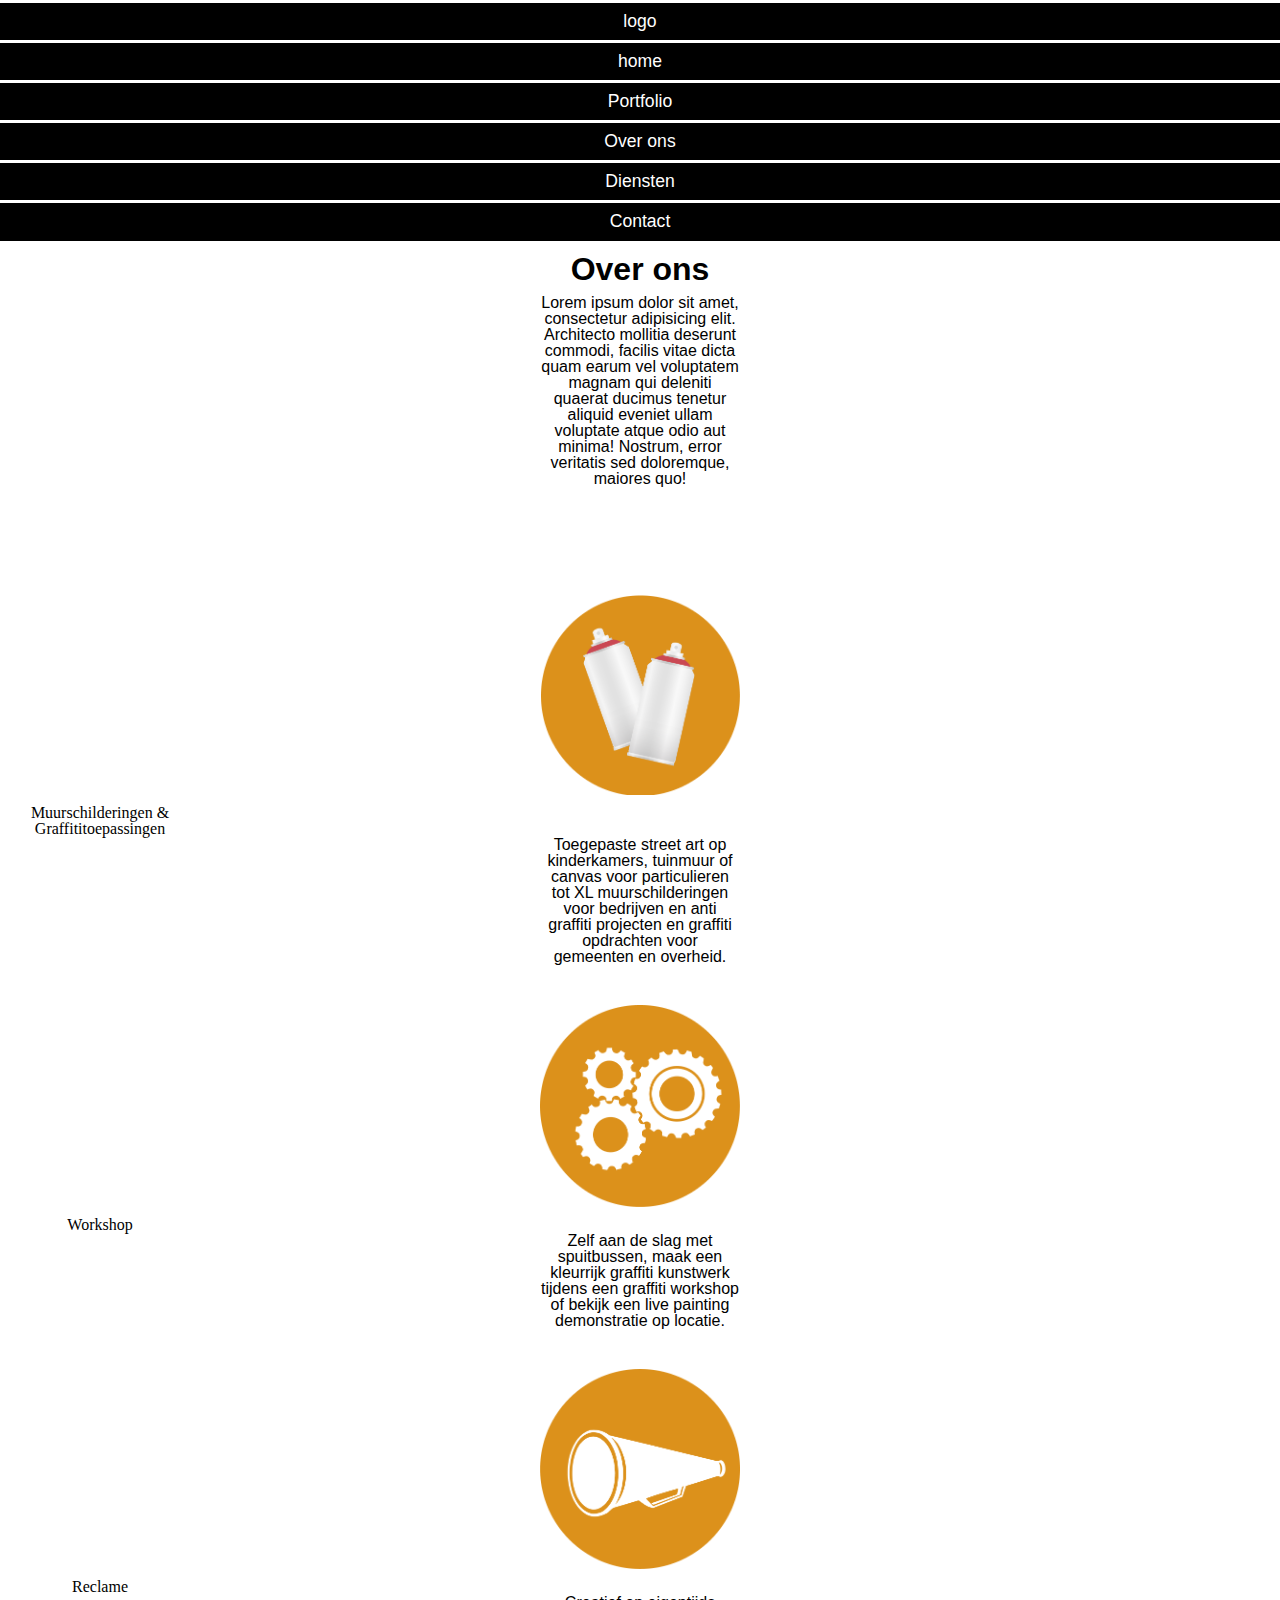
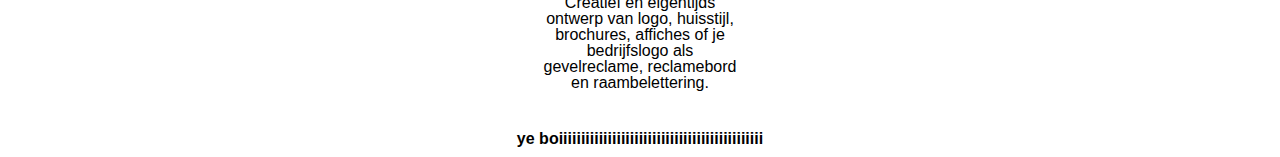
==== index.html @ 768bd207 "index" ====
<!DOCTYPE html>
<html lang="en">
<head>
    <meta charset="UTF-8">
    <title>Document</title>
    <link rel="stylesheet" href="css/screenIndex.css">
    <link rel="stylesheet" href="css/normalize.css">
    <meta name="viewport" content="width=device-width, initial-scale=1.0">
</head>
<body>
    <nav>
        <ul>
            <li><a href="#" class="navLink" id="logoLink">logo</a></li>
            <li><a href="#" class="navLink" id="homeLink">home</a></li>
            <li><a href="#" class="navLink" id="portfolioLink">Portfolio</a></li>
            <li><a href="#" class="navLink" id="overOnsLink">Over ons</a></li>
            <li><a href="#" class="navLink" id="dienstenLink">Diensten</a></li>
            <li><a href="#" class="navLink" id="contactLink">Contact</a></li>
        </ul>
    </nav>
    
    <main>
        <ul>
            <li class="overOns">
                <h1>Over ons</h1>
                <p>Lorem ipsum dolor sit amet, consectetur adipisicing elit. Architecto mollitia deserunt commodi, facilis vitae dicta quam earum vel voluptatem magnam qui deleniti quaerat ducimus tenetur aliquid eveniet ullam voluptate atque odio aut minima! Nostrum, error veritatis sed doloremque, maiores quo!</p>
            </li>
            
            <li class="overImg">
                <img src="https://placehold.it/200x200" alt="">
            </li>
            
            <li class="team" id="team1">
                <img src="img/Graff.png" alt="" class="circle">
                <h1>Muurschilderingen & Graffititoepassingen</h1>
                <p>Toegepaste street art op kinderkamers, tuinmuur of canvas voor particulieren tot XL muurschilderingen voor bedrijven en anti graffiti projecten en graffiti opdrachten voor gemeenten en overheid.</p>
            </li>
            

            
            <li class="team" id="team2">
                <img src="img/Workshop.png" alt="" class="circle">
                <h1> Workshop </h1>
                <p>Zelf aan de slag met spuitbussen, maak een kleurrijk graffiti kunstwerk tijdens een graffiti workshop of bekijk een live painting demonstratie op locatie.</p>
            </li>
            

            <li class="team" id="team3">
                <img src="img/Reclame.png" alt="" class="circle">
                <h1>Reclame</h1>
                <p>Creatief en eigentijds ontwerp van logo, huisstijl, brochures, affiches of je bedrijfslogo als gevelreclame, reclamebord en raambelettering.</p>
            </li>
        </ul>
    </main>
    <footer>
        <p>ye boiiiiiiiiiiiiiiiiiiiiiiiiiiiiiiiiiiiiiiiiiiiiii</p>
    </footer>
</body>
</html>
---- css/screenIndex.css ----
nav ul li{
    display: block;
    background-color: black;
    text-align: center;
    font-family: Arial, "Helvetica Neue", Helvetica, sans-serif;
    padding: 10px 0px;
    font-size: 1.1em;
    margin: 2.5px 0;
}

.navLink{
    color: black;
    text-decoration: none;
    color: white;
}

/*
nav ul{
    visibility: hidden;
}
*/

.overOns h1{
    text-align: center;
    font-family: Arial, "Helvetica Neue", Helvetica, sans-serif;
    font-weight: bold;
    padding: 10px 0px;
    font-size: 2em;
}

.overOns p{
    font-family: Arial, "Helvetica Neue", Helvetica, sans-serif;
    height: 200px;
    width: 200px;
    text-align:center;
    display: block;
    margin: 0 auto;
}

.overImg img{
    display: block;
    margin: 0 auto;
    margin-bottom: 100px;
}

.team img{
    display: block;
    margin: 40px auto 10px auto;
    width: 200px;
}

.team p{
    font-family: Arial, "Helvetica Neue", Helvetica, sans-serif;
    text-align: center;
    width: 200px;
    margin: 0 auto;
}
.team h1{
    font-family: serif;
    text-align: center;
    width: 200px;
}
footer{

    max-width: 100%;
}

footer p{
    margin-top: 30px;
    font-family: Arial, "Helvetica Neue", Helvetica, sans-serif;
    padding-top: 10px;
    padding-bottom: 10px;
    text-align: center;
    font-weight: bold;
}
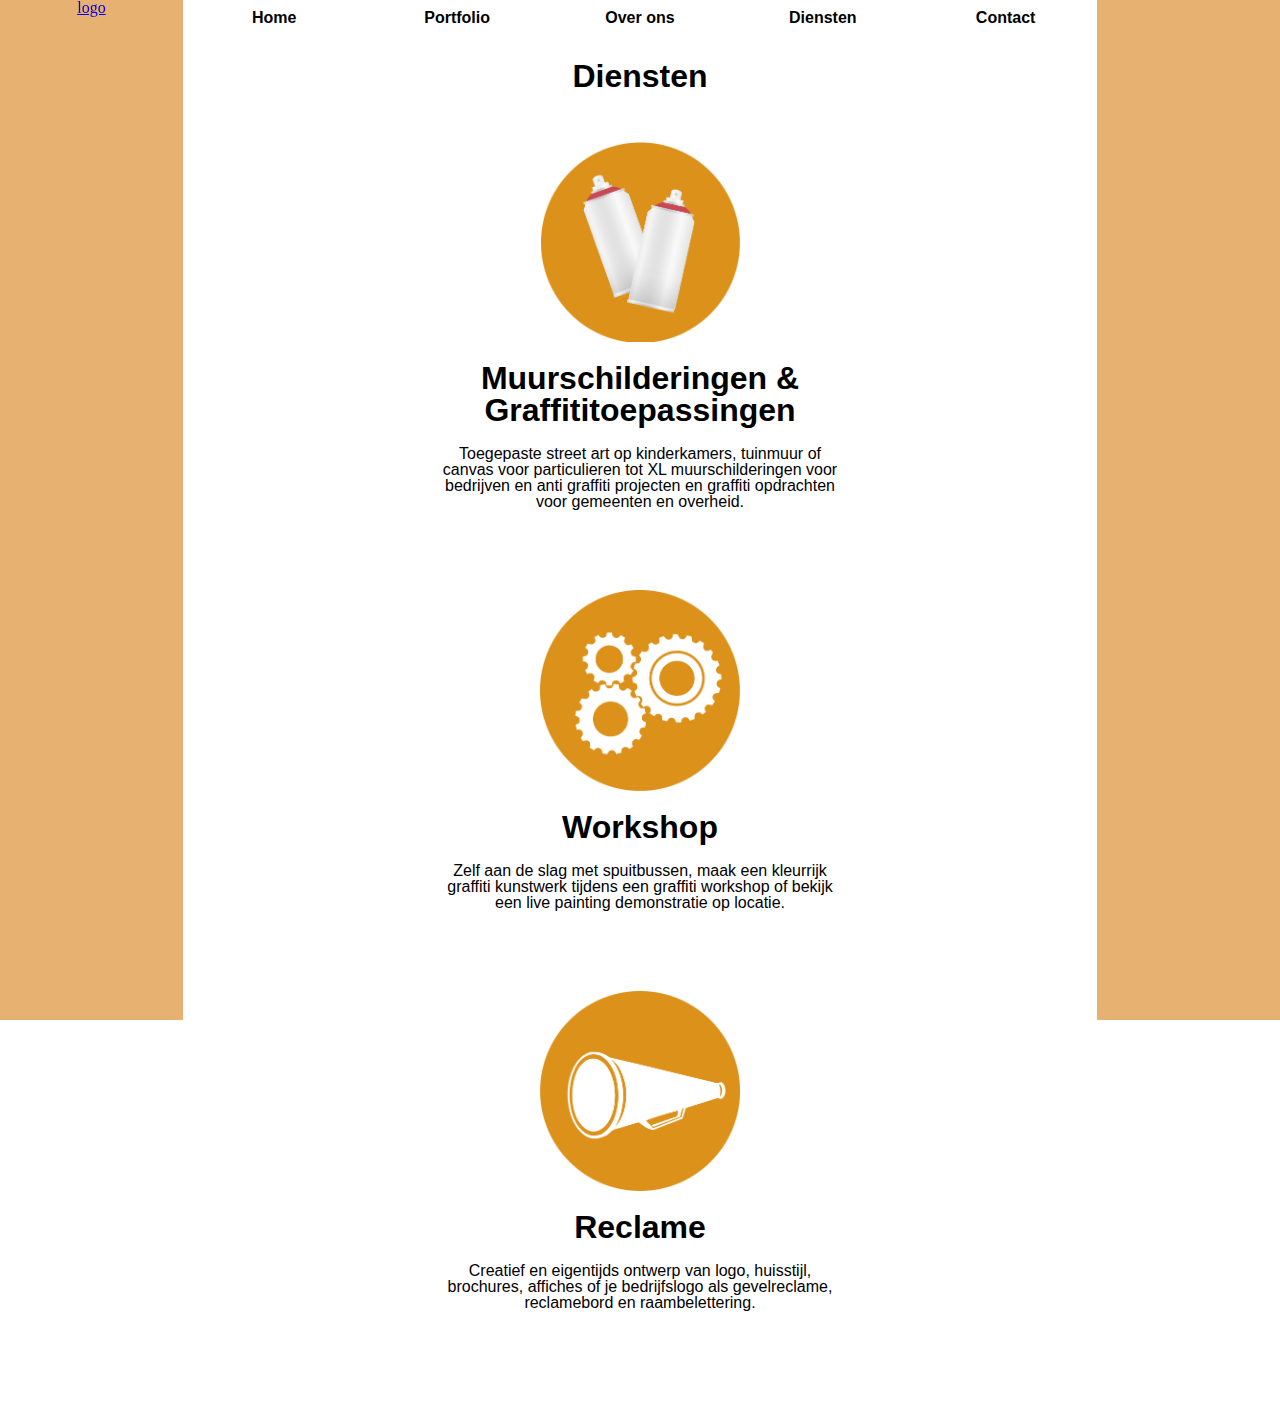
==== commit 87b16905: "Update Git Repository" ====
--- a/index.html
+++ b/index.html
@@ -9,25 +9,47 @@
 </head>
 <body>
     <nav>
-        <ul>
-            <li><a href="#" class="navLink" id="logoLink">logo</a></li>
-            <li><a href="#" class="navLink" id="homeLink">home</a></li>
-            <li><a href="#" class="navLink" id="portfolioLink">Portfolio</a></li>
-            <li><a href="#" class="navLink" id="overOnsLink">Over ons</a></li>
-            <li><a href="#" class="navLink" id="dienstenLink">Diensten</a></li>
-            <li><a href="#" class="navLink" id="contactLink">Contact</a></li>
-        </ul>
+       
+       <div class="grid_row">
+       
+        <div class="grid_column-7">
+            <div id="strokeLeft"></div>
+            <a href="#" class="logo">logo</a>
+            <div class="clearfix"></div>
+        </div>
+    
+        <div class="grid_column-7">
+            <a href="#" class="linkHome">Home</a>
+        </div>
+    
+        <div class="grid_column-7">
+            <a href="#" class="linkPortfolio">Portfolio</a>
+        </div>
+        
+        <div class="grid_column-7">
+            <a href="" class="linkOverOns">Over ons</a>
+        </div>
+        
+        <div class="grid_column-7">
+            <a href="#" class="linkDiensten">Diensten</a>
+        </div>
+        
+        <div class="grid_column-7">
+            <a href="#" class="linkContact">Contact</a>
+        </div>
+        
+        <div class="grid_column-7">
+            <div id="strokeRight"></div>
+            <div class="clearfix"></div>
+        </div>
+    
+    </div>
     </nav>
     
     <main>
         <ul>
             <li class="overOns">
-                <h1>Over ons</h1>
-                <p>Lorem ipsum dolor sit amet, consectetur adipisicing elit. Architecto mollitia deserunt commodi, facilis vitae dicta quam earum vel voluptatem magnam qui deleniti quaerat ducimus tenetur aliquid eveniet ullam voluptate atque odio aut minima! Nostrum, error veritatis sed doloremque, maiores quo!</p>
-            </li>
-            
-            <li class="overImg">
-                <img src="https://placehold.it/200x200" alt="">
+                <h1>Diensten</h1>
             </li>
             
             <li class="team" id="team1">
@@ -53,7 +75,7 @@
         </ul>
     </main>
     <footer>
-        <p>ye boiiiiiiiiiiiiiiiiiiiiiiiiiiiiiiiiiiiiiiiiiiiiii</p>
+        <p></p>
     </footer>
 </body>
 </html>--- a/css/screenIndex.css
+++ b/css/screenIndex.css
@@ -1,24 +1,36 @@
-nav ul li{
+.grid_row{
+    display: block;
+}
+
+.grid_column-7{
+    text-align: center;
+}
+
+.logo{
+    height: 50px;
+    display: block;
+    padding: 0px;
+    margin: 0px;
+    position:relative;
+}
+
+.linkHome, .linkPortfolio, .linkOverOns,.linkDiensten,.linkContact{
+     width: 100%;
     display: block;
     background-color: black;
-    text-align: center;
+    color: white;
     font-family: Arial, "Helvetica Neue", Helvetica, sans-serif;
-    padding: 10px 0px;
-    font-size: 1.1em;
-    margin: 2.5px 0;
+    padding: 10px 0;
+    text-decoration: none;
+    font-weight: bold;
+    margin-bottom: 2px
 }
 
-.navLink{
-    color: black;
-    text-decoration: none;
-    color: white;
+main ul li img{
+    border-color: white;
 }
 
-/*
-nav ul{
-    visibility: hidden;
-}
-*/
+
 
 .overOns h1{
     text-align: center;
@@ -56,9 +68,18 @@
     margin: 0 auto;
 }
 .team h1{
-    font-family: serif;
+    font-family: Arial, "Helvetica Neue", Helvetica, sans-serif;
+    font-weight: bold;
+    padding: 10px 0px;
+    font-size: 2em;
+    width: 200px;
     text-align: center;
-    width: 200px;
+    margin: 0 auto;
+    
+}
+
+#team1 h1{
+    width: 400px;
 }
 footer{
 
@@ -73,3 +94,57 @@
     text-align: center;
     font-weight: bold;
 }
+
+
+.clearfix{
+    clear: both;
+}
+
+
+@media(min-width:800px){
+    .grid_row{
+        display: flex;
+    }
+    .grid_column-7{
+        width: calc(100%/7);
+        display: inline-block;
+    }
+    
+    .linkHome, .linkPortfolio, .linkOverOns,.linkDiensten,.linkContact{
+        background-color: white;
+        color: black;
+    }
+        
+    .circle:hover{
+        border: 5px solid #E7B142;
+        transition: 0.2s;
+        border-radius: 50%;
+    }
+    
+    .team p{
+        width: 400px;
+        margin-top: 10px;
+        margin-bottom: 80px;
+    }
+    
+    #strokeRight{
+        background-color: #E7B171;
+        height: 120%;
+        float: right;
+        width: calc(100%/7);
+        position: fixed;
+        overflow: hidden;
+        margin-top: -60px;
+    }
+    
+    #strokeLeft{
+        background-color: #E7B171;
+        height: 120%;
+        float: left;
+        width: calc(100%/7);
+        margin-top: -60px;
+        position: fixed;
+        overflow: hidden;
+    }
+    
+}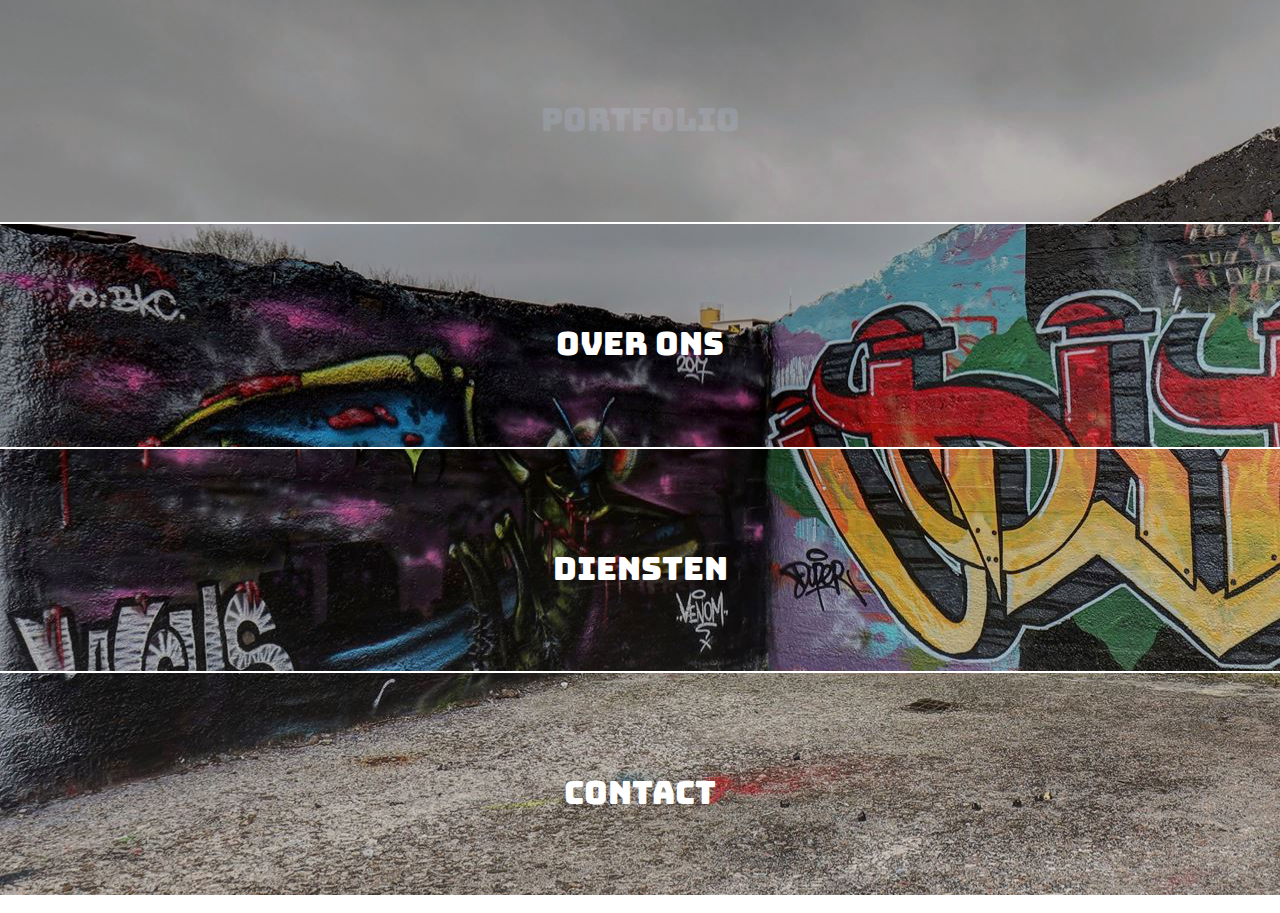
==== commit 38e1143a: "Update Git Repository" ====
--- a/index.html
+++ b/index.html
@@ -2,80 +2,21 @@
 <html lang="en">
 <head>
     <meta charset="UTF-8">
-    <title>Document</title>
-    <link rel="stylesheet" href="css/screenIndex.css">
+    <title>Home</title>
     <link rel="stylesheet" href="css/normalize.css">
+    <link rel="stylesheet" href="css/realIndex.css">
+    <link href="https://fonts.googleapis.com/css?family=Bungee" rel="stylesheet">
     <meta name="viewport" content="width=device-width, initial-scale=1.0">
+
 </head>
 <body>
-    <nav>
-       
-       <div class="grid_row">
-       
-        <div class="grid_column-7">
-            <div id="strokeLeft"></div>
-            <a href="#" class="logo">logo</a>
-            <div class="clearfix"></div>
-        </div>
-    
-        <div class="grid_column-7">
-            <a href="#" class="linkHome">Home</a>
-        </div>
-    
-        <div class="grid_column-7">
-            <a href="#" class="linkPortfolio">Portfolio</a>
-        </div>
-        
-        <div class="grid_column-7">
-            <a href="" class="linkOverOns">Over ons</a>
-        </div>
-        
-        <div class="grid_column-7">
-            <a href="#" class="linkDiensten">Diensten</a>
-        </div>
-        
-        <div class="grid_column-7">
-            <a href="#" class="linkContact">Contact</a>
-        </div>
-        
-        <div class="grid_column-7">
-            <div id="strokeRight"></div>
-            <div class="clearfix"></div>
-        </div>
-    
+
+
+    <div class="grid4">
+        <div class="grid-column" id="one"><a href="portfolio.html" id="portfolio">Portfolio</a></div>
+        <div class="grid-column" id="two"><a href="overOns.html" id="overOns">Over ons</a></div>
+        <div class="grid-column" id="three"><a href="diensten.html" id="diensten">Diensten</a></div>
+        <div class="grid-column" id="four"><a href="contact.html" id="contact">Contact</a></div>
     </div>
-    </nav>
-    
-    <main>
-        <ul>
-            <li class="overOns">
-                <h1>Diensten</h1>
-            </li>
-            
-            <li class="team" id="team1">
-                <img src="img/Graff.png" alt="" class="circle">
-                <h1>Muurschilderingen & Graffititoepassingen</h1>
-                <p>Toegepaste street art op kinderkamers, tuinmuur of canvas voor particulieren tot XL muurschilderingen voor bedrijven en anti graffiti projecten en graffiti opdrachten voor gemeenten en overheid.</p>
-            </li>
-            
-
-            
-            <li class="team" id="team2">
-                <img src="img/Workshop.png" alt="" class="circle">
-                <h1> Workshop </h1>
-                <p>Zelf aan de slag met spuitbussen, maak een kleurrijk graffiti kunstwerk tijdens een graffiti workshop of bekijk een live painting demonstratie op locatie.</p>
-            </li>
-            
-
-            <li class="team" id="team3">
-                <img src="img/Reclame.png" alt="" class="circle">
-                <h1>Reclame</h1>
-                <p>Creatief en eigentijds ontwerp van logo, huisstijl, brochures, affiches of je bedrijfslogo als gevelreclame, reclamebord en raambelettering.</p>
-            </li>
-        </ul>
-    </main>
-    <footer>
-        <p></p>
-    </footer>
 </body>
 </html>--- a/css/realIndex.css
+++ b/css/realIndex.css
@@ -0,0 +1,124 @@
+html, body{
+    height: 100%;
+}
+
+.grid4{
+    height: 100%;
+}
+
+#one{
+    background-image: url(../img/index/1.png);
+}
+
+#two{
+    background-image: url(../img/index/2.png);
+}
+
+#three{
+    background-image: url(../img/index/3.png);
+}
+
+#four{
+    background-image: url(../img/index/4.png);
+}
+
+.grid-column{
+    margin-bottom: 2px;
+    height: 24.7%;
+    background-repeat: no-repeat;
+    width: 100%;
+}
+
+.grid-column a{
+    color: white;
+    font-size: 2em;
+    text-decoration: none;
+    font-family: 'Bungee', cursive;
+    display: block;
+    width: 100%;
+    height: 100%;
+    text-align: center;
+   line-height: 750%;
+    transition: 0.3s;
+}
+
+.grid-column a:hover{
+    background-color: rgba(220, 145, 27, 0.4);
+    opacity: 10%;
+}
+
+.footer-distributed{
+	background-color: #292c2f;
+	box-shadow: 0 1px 1px 0 rgba(0, 0, 0, 0.12);
+	box-sizing: border-box;
+	width: 100%;
+	text-align: left;
+	font: normal 16px sans-serif;
+
+	padding: 45px 50px;
+	margin-top: 80px;
+}
+
+.footer-distributed .footer-left p{
+	color:  #8f9296;
+	font-size: 14px;
+	margin: 0;
+}
+
+/* Footer links */
+
+.footer-distributed p.footer-links{
+	font-size:18px;
+	font-weight: bold;
+	color:  #ffffff;
+	margin: 0 0 10px;
+	padding: 0;
+}
+
+.footer-distributed p.footer-links a{
+	display:block;
+	line-height: 1.8;
+	text-decoration: none;
+	color:  inherit;
+}
+
+.footer-distributed .footer-right{
+	float: right;
+	margin-top: 6px;
+	max-width: 180px;
+}
+
+.footer-distributed .footer-right a{
+	display: block;
+	width: 35px;
+	height: 35px;
+	background-color:  #33383b;
+	border-radius: 2px;
+
+	font-size: 20px;
+	color: #ffffff;
+	text-align: center;
+	line-height: 35px;
+
+	margin-left: 3px;
+}
+
+
+
+@media (max-width: 600px) {
+
+	.footer-distributed .footer-left,
+	.footer-distributed .footer-right{
+		text-align: center;
+	}
+
+	.footer-distributed .footer-right{
+		float: none;
+		margin: 0 auto 20px;
+	}
+
+	.footer-distributed .footer-left p.footer-links{
+		line-height: 1.8;
+	}
+}
+
